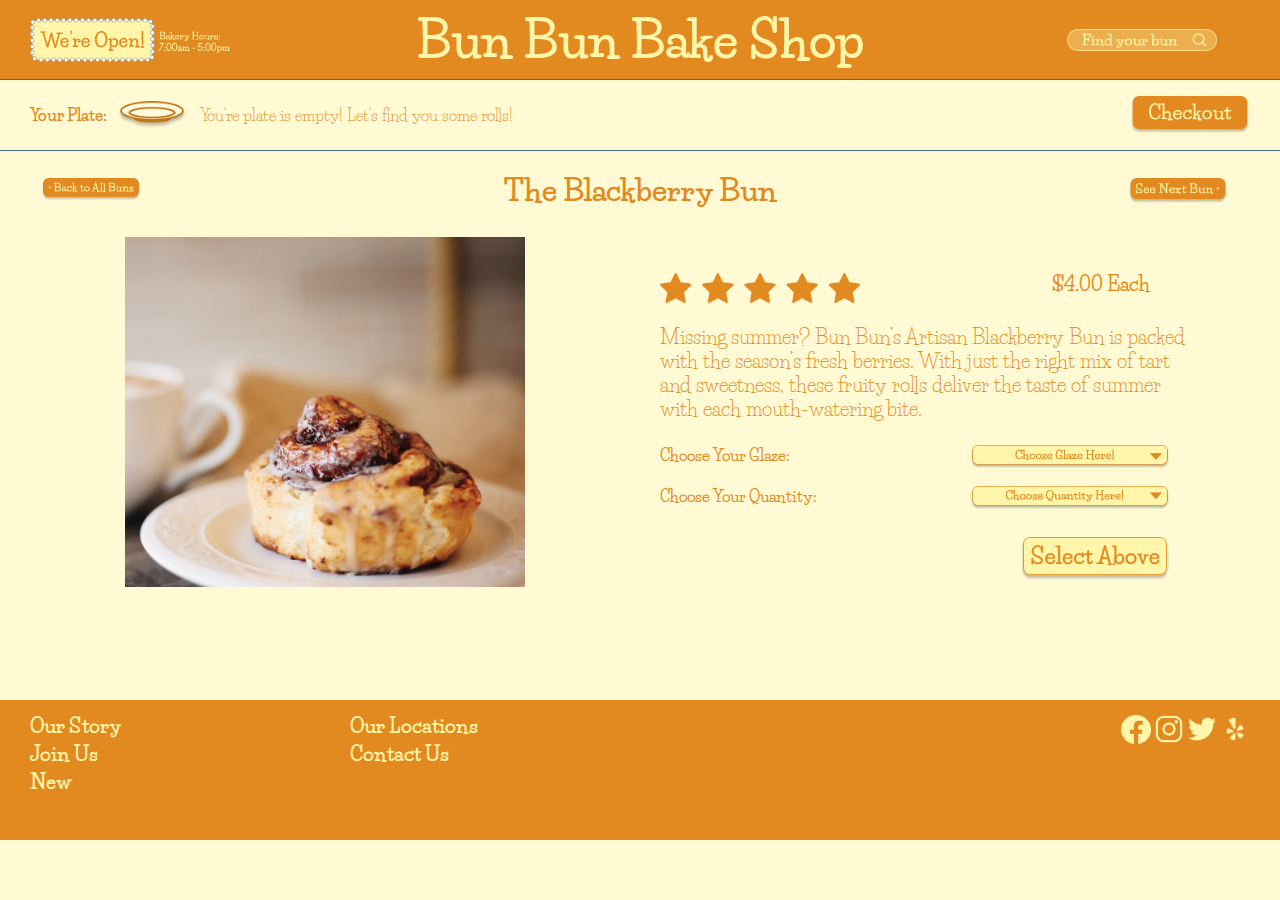
==== Blackberry.html @ 5db9d6bd "Committing remaining prototype pgs" ====
<!DOCTYPE html>
<html>
  <head>
    <title>Bun Bun - Blackberry</title>

    <link href="style.css" type="text/css" rel="stylesheet">
    <link href="https://fonts.googleapis.com/css2?family=Life+Savers:wght@400;700;800&display=swap" rel="stylesheet">
  </head>

  <body>
    <div class="product-grid">
      <div class="header">
        <img src="We're Open Sign.png" width="200" height=auto alt="We're Open Sign">
        <a href="index.html" style="text-decoration: none; color: #FFF6A9;">Bun Bun Bake Shop</a>
        <img src="Search.png" width="150" height=auto alt="Search"></div>
      <div class="plate">
        <p>Your Plate:</p>
        <img class="empty-plate" src="Empty Plate.png" width="70" height=auto alt="Empty Plate">
        <p class="faint-text">You're plate is empty! Let's find you some rolls!</p>
        <img src="Checkout Button.png" width="120" height="auto" alt="Checkout Button">
        </div>
      <div class="prod-head">
        <a href="browse.html"><img src="Go back.png" width="100" height=auto alt="Go Back Button"></a>
        The Blackberry Bun
        <img src="See Next Bun.png" width="100" height=auto alt="See Next Button"></div>

      <div class="prod-deets">
        <div class="prod-image"><img src="Blackberry.jpg" height="350" width=auto alt="Blackberry Flavor Photo"></div>
        <div class="stars-price">
          <div class="prod-stars"><img src="Five stars.png" width="200" height="auto" alt="Five Stars"></div>
          <div class="prod-price">$4.00 Each</div></div>
        <div class="prod-descript">Missing summer? Bun Bun’s Artisan Blackberry Bun is packed with the season’s fresh berries. With just the right mix of tart and sweetness, these fruity rolls deliver the taste of summer with each mouth-watering bite.</div>
        <div class="glaze">
          <div class="choose-glaze-head">Choose Your Glaze:</div>
          <div class="choose-glaze"><img src="Choose Glaze.png" width="200" height=auto alt="Choose Glaze"></div></div>
        <div class="quant">
          <div class="choose-quant-head">Choose Your Quantity:</div>
          <div class="choose-quant"><img src="Choose Quantity.png" width="200" height=auto alt="Choose Quantity"></div></div>
        <div class="select-above">
          <img class="select-inner" src="Select Above.png" width="150" height=auto alt="Select Above"></div>

      </div>
      <div class="fat-banner">
        <div>
        <div class="fat-banner-label">Our Story</div>
        <div class="fat-banner-label">Join Us</div>
        <div class="fat-banner-label">New</div></div>
        <div>
        <div class="fat-banner-label">Our Locations</div>
        <div class="fat-banner-label">Contact Us</div></div>
        <div class="all-icons">
        <div class="fat-banner-icon"><img src="logo-facebook.png" width="30" height=auto alt="Facebook Icon"></div>
        <div class="fat-banner-icon"><img src="logo-instagram.png" width="30" height=auto alt="Instagram Icon"></div>
        <div class="fat-banner-icon"><img src="logo-twitter.png" width="30" height=auto alt="Twitter Logo"></div>
        <div class="fat-banner-icon"><img src="logo-yelp.png" width="30" height=auto alt="Yelp Logo"></div></div>
      </div>
    </div>


  </body>

</html>
---- style.css ----
/*setting up the grid*/

body {
  background: rgba(255, 246, 169, 0.5);
  font-family: 'Life Savers', cursive;
  font-weight: bolder;
  margin: auto;
  height: 100%;
}



.grid-container {
  display: grid;
  grid-template-columns: auto;
  grid-template-rows: 100px 90px 180px 120px 100px;
  background-color: #2196F3;
  padding: 20px;
}

.grid-item {
  background-color: rgba(255, 255, 255, 0.8);
  border: 2px solid rgba(0, 0, 0, 0.8)
  padding: 10px;
  margin: 0px;
  font-size: 30px;
  height: 95%;
  text-align: center;
}

.homepage-grid {
  display: grid;
  grid-template-rows: 80px 70px 350px 200px auto;
  grid-template-areas:
    "header1"
    "plate1"
    "main-panel1"
    "testimonials1"
    "fat-banner1";
  align-items: center;

}

.browse-grid {
  display: grid;
  grid-template-rows: 80px 70px 550px auto;
  grid-template-areas:
    "header1"
    "plate1"
    "main-body"
    "fat-banner1";
}

.product-grid {
  display: grid;
  grid-template-rows: 80px 70px 70px 480px auto;
  grid-template-areas:
    "header1"
    "plate1"
    "prod-head1"
    "prod-deets1"
    "fat-banner1";
}

.header {
  grid-area: header1;
  background-color: #E28920;
  border-bottom: 1px solid #466995;
  text-align: center;
  height: inherit;
  line-height: 80px;
  white-space: nowrap;
  font-size: 50px;
  font-weight: bolder;
  color: #FFF6A9;
  z-index: 10;
  margin: 0px;
  display: grid;
  align-items: center;
  justify-content: center;
  padding: 0px 30px;
  grid-template-columns: 15% 70% 15%;
  grid-template-rows: 1fr;

}

.plate {
  grid-area: plate1;
  display: grid;
  align-items: center;
  justify-content: center;
  padding: 0px 30px;
  grid-template-columns: auto 1fr 10fr auto;
  color: #E28920;
  font-weight: bolder;
}

.empty-plate {
  padding: 0px 10px;
}

.faint-text {
  font-weight: normal;
}

.main-panel {
  grid-area: main-panel1;
  background-image: url("Homepg Photo.jpg");
  height: 100%;
  width: 100%;
  background-size: cover;
  background-position: center;
  background-repeat: no-repeat;
  overflow: hidden;
  border-top: 1px solid #466995;
  display: grid;

  padding: 0px 30px;
  grid-template-rows: 15% 30% auto 20%;
  grid-template-columns: 25% 75%;
}

.panel-text {
  justify-content: center;
  align-items: center;
  padding: 3px;
  font-size: 20px;
  line-height: 150%;
  color: #FFF6A9;
  background-color: rgba(226, 137, 32, .6);
  grid-column: 1 / span 1;
  grid-row: 2 / 2;

}

.order-button {
  grid-row-start: 3;
  position: absolute;
  right: 0;
  padding-top: 270px;
  padding-right: 30px;
}

.testimonials {
  grid-area: testimonials1;
  display: grid;
  justify-content: center;
  padding: 0px 40px;
  grid-template-columns: 1fr 3fr 1fr 1fr 3fr;
  grid-template-rows: 1fr 3fr;
  color: #E28920;
  align-items: center;
}

.test-photo1 {
  grid-row: 1 / span 2;
  grid-column: 1 / 1;
  padding: 0px 20px;
}

.five1 {
  grid-row: 1 / 1;
  grid-column: 2 / 2;
  align-items: baseline;
}

.testimonial1 {
  margin-top: 0;
  grid-row: 2 / 2;
  grid-column: 2 / 2;
}

.test-photo2 {
  grid-row: 1 / span 2;
  grid-column: 4 / 4;
  padding: 0px 20px;
}

.five2 {
  grid-row: 1 / 1;
  grid-column: 5 / 5;
}

.testimonial2 {
  grid-row: 2 / 2;
  grid-column: 5 / 5;
}

.fat-banner {
  grid-area: fat-banner1 ;
  background-color: #E28920;
  height: 120px;
  width: 100%;
  padding: 10px 0px;
  display: grid;
  grid-template-columns: 25% 50% 25%;
  justify-content: center;
}


.fat-banner-label {
  padding-top: 4px;
  padding-left: 30px;
  font-size: 20px;
  font-weight: bolder;
  color: #FFF6A9;
}

.all-icons {
  position: absolute;
  padding-top: 4px;
  padding-right: 30px;
  right: 0;
}

.fat-banner-icon {
  display: inline;
  right: 0;
  justify-content: flex-end;
}

.main-body {
  margin: 0px;
  border-top: 1px solid #466995;
  color: #E28920;
  padding: 20px 60px;
  display: grid;
  grid-template-columns: 1/3 1/3 1/3;
  grid-template-rows: 30px auto auto;
  align-items: center;
  justify-content: center;
}

.title {
  grid-column: 1 / span 3;
  grid-row: 1 / 1;
  text-align: center;
  align-items: center;
  justify-content: center;
  font-size: 25px;
  font-weight: bolder;
}

.rolls-detail {
  display: grid;
  padding: 0px 10px;
  grid-template-columns: 50% 50%;
  grid-template-rows: 30% auto 10%;
}

.roll-photo {
  grid-column: 1 / 1;
  grid-row: 1 / span 3;
  overflow: hidden;
  margin-right: 10px;
}

.roll-name {
  grid-column: 2 / 2;
  grid-row: 1 / 1;
  font-size: 20px;
  font-weight: bolder;
  margin-top: 0px;
  width: 100%;
  height: 100%;
}

.roll-description {
  grid-column: 2 / 2;
  grid-row: 2 / 2;
}

.roll-price {
  grid-column: 2 / 2;
  grid-row: 3 / 3;
  padding-top: 0px;
  font-weight: bolder;
  justify-content: center;
  align-items: center;
}

.prod-head {
  grid-area: prod-head1;
  text-align: center;
  height: inherit;
  line-height: 80px;
  white-space: nowrap;
  font-size: 30px;
  font-weight: bolder;
  color: #E28920;
  z-index: 10;
  margin: 0px;
  display: grid;
  align-items: center;
  justify-content: center;
  padding: 0px 30px;
  grid-template-columns: 10% 80% 10%;
  grid-template-rows: 1fr;
  border-top: 1px solid #466995;

}
.prod-deets {
  margin: 0px;
  margin-top: 30px;
  color: #E28920;
  padding: 20px 60px;
  display: grid;
  grid-template-columns: 50% 50%;
  grid-template-rows: 10% 30% 10% 10% 10% 30%;
  align-items: center;
  justify-content: center;
}

.prod-image {
  overflow: hidden;
  grid-column: 1 / 1;
  grid-row: 1 / span 5;
  padding: 0px 30px;
  margin-left: 35px;
  margin-right: 60px;
}

.stars-price {
  grid-column: 2 / 2;
  grid-row: 1 / 1;
  display: grid;
  grid-template-columns: 70% 30%;
  grid-template-rows: 1fr;
  margin-left: 20px;
  font-size: 20px;
}

.prod-stars {
  grid-column: 1 / 1;
}

.prod-price {
  grid-column: 2 / 2;
  position: absolute;
  right: 0;
  padding-right: 130px;
}

.prod-descript {
  grid-column: 2 / 2;
  grid-row: 2 / 2;
  margin-left: 20px;
  font-size: 20px;
  font-weight: normal;
  padding-right: 20px;
}

.glaze {
  grid-column: 2 / 2;
  grid-row: 3 / 3;
  display: grid;
  grid-template-columns: 1/2 1/2;
  margin-left: 20px;
}

.choose-glaze-head {
  grid-column: 1 / 1;
}

.choose-glaze {
  grid-column: 2 / 2;
  position: absolute;
  right: 0;
  padding-right: 110px;
}

.quant {
  grid-column: 2 / 2;
  grid-row: 4 / 4;
  display: grid;
  grid-template-columns: 1/2 1/2;
  margin-left: 20px;
}

.choose-quant-head {
  grid-column: 1 / 1;
}

.choose-quant {
  grid-column: 2 / 2;
  position: absolute;
  right: 0;
  padding-right: 110px;
}

.select-above {
  grid-column: 2 / 2;
  grid-row: 5 / 5;
  margin-left: 20px;
  display: grid;
  grid-template-columns: auto;
  grid-template-rows: auto;

}

.select-inner {
  grid-column: 1 / 1;
  grid-row: 1 / 1;
  position: absolute;
  right: 0;
  padding-right: 110px;
}
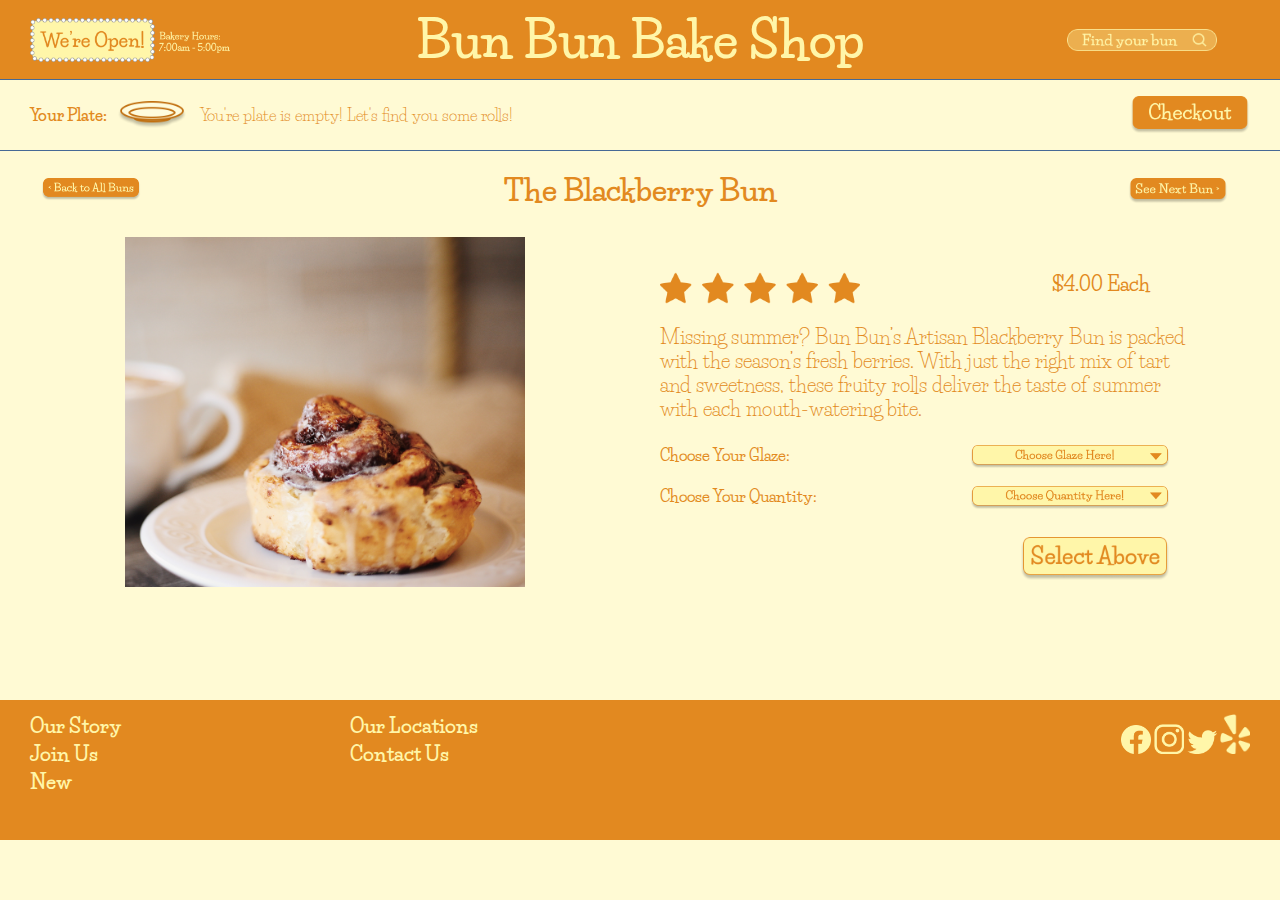
==== commit c11a9d5d: "Updating all favicons" ====
--- a/Blackberry.html
+++ b/Blackberry.html
@@ -50,9 +50,9 @@
         <div class="fat-banner-label">Contact Us</div></div>
         <div class="all-icons">
         <div class="fat-banner-icon"><img src="logo-facebook.png" width="30" height=auto alt="Facebook Icon"></div>
-        <div class="fat-banner-icon"><img src="logo-instagram.png" width="30" height=auto alt="Instagram Icon"></div>
-        <div class="fat-banner-icon"><img src="logo-twitter.png" width="30" height=auto alt="Twitter Logo"></div>
-        <div class="fat-banner-icon"><img src="logo-yelp.png" width="30" height=auto alt="Yelp Logo"></div></div>
+        <div class="fat-banner-icon"><img src="vector.png" width="30" height=auto alt="Instagram Icon"></div>
+        <div class="fat-banner-icon"><img src="Vector-twitter.png" width="30" height=auto alt="Twitter Logo"></div>
+        <div class="fat-banner-icon"><img src="vector-yelp.png" width="30" height=auto alt="Yelp Logo"></div></div>
       </div>
     </div>
 
